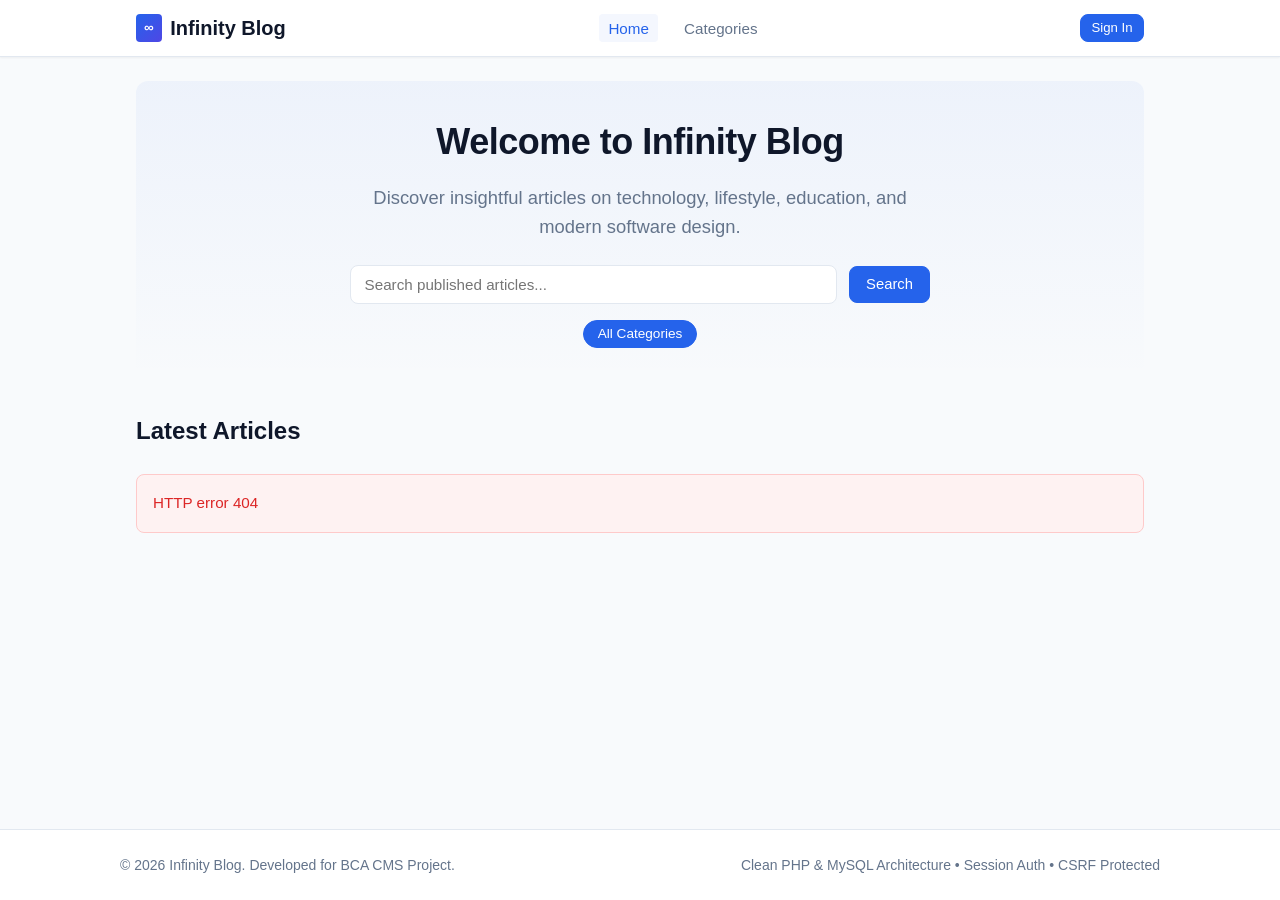
==== index.html @ 46908fe0 "feat(frontend): implement public blog feed, single article view, and login" ====
<!DOCTYPE html>
<html lang="en">
<head>
  <meta charset="UTF-8">
  <meta name="viewport" content="width=device-width, initial-scale=1.0">
  <title>Infinity Blog — Discover Insightful Articles</title>
  <link rel="stylesheet" href="assets/css/style.css">
  <link rel="stylesheet" href="assets/css/public.css">
</head>
<body>
  <!-- Header -->
  <header class="site-header">
    <div class="header-container">
      <a href="index.html" class="brand-logo">
        <span class="brand-badge">∞</span>
        <span>Infinity Blog</span>
      </a>
      <nav>
        <ul class="nav-menu">
          <!-- Dynamically populated by main.js -->
        </ul>
      </nav>
      <div class="header-actions">
        <!-- Dynamically populated by main.js -->
      </div>
    </div>
  </header>

  <!-- Main Content -->
  <main class="main-wrapper">
    <!-- Hero Banner -->
    <section class="hero-banner">
      <h1 class="hero-title">Welcome to Infinity Blog</h1>
      <p class="hero-tagline">Discover insightful articles on technology, lifestyle, education, and modern software design.</p>
      
      <!-- Search & Filters -->
      <form id="search-form" class="search-filter-bar">
        <div class="search-input-wrapper">
          <input type="text" id="search-input" class="form-control" placeholder="Search published articles...">
        </div>
        <button type="submit" class="btn btn-primary">Search</button>
        <button type="button" id="clear-search-btn" class="btn btn-secondary" style="display:none;">Clear</button>
      </form>

      <!-- Category Filter Chips -->
      <div class="category-chips" id="category-chips-container">
        <button type="button" class="category-chip active" data-id="">All Categories</button>
        <!-- Category chips dynamically injected here -->
      </div>
    </section>

    <!-- Articles Section -->
    <section>
      <div class="articles-section-header">
        <h2 class="section-title">Latest Articles</h2>
        <span id="articles-count-label" style="color:var(--color-text-muted);font-size:0.9rem;"></span>
      </div>

      <!-- Loading State -->
      <div id="articles-loading" class="loading-container">
        <div class="spinner"></div>
        <p>Loading published articles from backend...</p>
      </div>

      <!-- Error State -->
      <div id="articles-error" class="alert alert-danger" style="display:none;"></div>

      <!-- Articles Grid -->
      <div class="articles-grid" id="articles-grid" style="display:none;"></div>

      <!-- Empty State -->
      <div id="articles-empty" class="empty-state" style="display:none;">
        <div class="empty-state-icon">📖</div>
        <h3 class="empty-state-title">No Articles Found</h3>
        <p class="empty-state-desc">There are no published articles matching your criteria right now. Check back soon or try another search.</p>
      </div>

      <!-- Pagination -->
      <nav id="pagination-nav" class="pagination" style="display:none;"></nav>
    </section>
  </main>

  <!-- Footer -->
  <footer class="site-footer">
    <div class="footer-container">
      <p>&copy; 2026 Infinity Blog. Developed for BCA CMS Project.</p>
      <p>Clean PHP &amp; MySQL Architecture &bull; Session Auth &bull; CSRF Protected</p>
    </div>
  </footer>

  <!-- Scripts -->
  <script type="module" src="assets/js/main.js"></script>
  <script type="module">
    import { publicBlogService } from './assets/js/public-blog.js';
    import { escapeHtml } from './assets/js/main.js';

    let currentCategoryId = null;
    let currentSearchQuery = '';
    let currentPage = 1;

    async function loadCategories() {
      const container = document.getElementById('category-chips-container');
      try {
        const response = await publicBlogService.getCategories();
        const categories = response?.data || [];
        
        categories.forEach(cat => {
          const btn = document.createElement('button');
          btn.type = 'button';
          btn.className = 'category-chip';
          btn.dataset.id = cat.id;
          btn.textContent = cat.name;
          btn.onclick = () => {
            document.querySelectorAll('.category-chip').forEach(c => c.classList.remove('active'));
            btn.classList.add('active');
            currentCategoryId = cat.id;
            currentPage = 1;
            loadArticles();
          };
          container.appendChild(btn);
        });

        // "All" chip click handler
        const allBtn = container.querySelector('[data-id=""]');
        if (allBtn) {
          allBtn.onclick = () => {
            document.querySelectorAll('.category-chip').forEach(c => c.classList.remove('active'));
            allBtn.classList.add('active');
            currentCategoryId = null;
            currentPage = 1;
            loadArticles();
          };
        }
      } catch (err) {
        console.error('Failed to load categories:', err);
      }
    }

    async function loadArticles() {
      const loadingEl = document.getElementById('articles-loading');
      const gridEl = document.getElementById('articles-grid');
      const emptyEl = document.getElementById('articles-empty');
      const errorEl = document.getElementById('articles-error');
      const paginationEl = document.getElementById('pagination-nav');
      const countLabel = document.getElementById('articles-count-label');

      loadingEl.style.display = 'flex';
      gridEl.style.display = 'none';
      emptyEl.style.display = 'none';
      errorEl.style.display = 'none';
      paginationEl.style.display = 'none';

      try {
        const response = await publicBlogService.getPosts({
          q: currentSearchQuery,
          category_id: currentCategoryId,
          page: currentPage,
          per_page: 6,
        });

        const posts = response?.data || [];
        const meta = response?.meta || {};

        loadingEl.style.display = 'none';

        if (posts.length === 0) {
          emptyEl.style.display = 'block';
          countLabel.textContent = '0 articles';
          return;
        }

        countLabel.textContent = `${meta.total || posts.length} published article${meta.total === 1 ? '' : 's'}`;
        gridEl.innerHTML = '';

        posts.forEach(post => {
          const card = document.createElement('article');
          card.className = 'article-card';
          
          const pubDate = post.published_at 
            ? new Date(post.published_at).toLocaleDateString('en-US', { month: 'short', day: 'numeric', year: 'numeric' })
            : 'Recent';

          const categoryName = post.category_name || 'General';
          const authorInitial = (post.author_name || 'A').charAt(0).toUpperCase();

          card.innerHTML = `
            <div class="article-card-thumb">
              <span>📄</span>
            </div>
            <div class="article-card-body">
              <div class="article-card-meta">
                <span class="badge badge-category">${escapeHtml(categoryName)}</span>
                <time datetime="${escapeHtml(post.published_at || '')}">${escapeHtml(pubDate)}</time>
              </div>
              <h3 class="article-card-title">
                <a href="post.html?id=${post.id}">${escapeHtml(post.title)}</a>
              </h3>
              <p class="article-card-excerpt">${escapeHtml(post.excerpt || post.summary || 'Read the full story...')}</p>
              <div class="article-card-footer">
                <div class="author-byline">
                  <div class="author-avatar-sm">${escapeHtml(authorInitial)}</div>
                  <span>${escapeHtml(post.author_name || 'Author')}</span>
                </div>
                <a href="post.html?id=${post.id}" class="btn btn-outline btn-sm">Read More &rarr;</a>
              </div>
            </div>
          `;
          gridEl.appendChild(card);
        });

        gridEl.style.display = 'grid';

        // Render Pagination
        if (meta.total_pages && meta.total_pages > 1) {
          renderPagination(meta.page, meta.total_pages);
          paginationEl.style.display = 'flex';
        }
      } catch (err) {
        loadingEl.style.display = 'none';
        errorEl.textContent = err.message || 'Failed to connect to the backend server.';
        errorEl.style.display = 'block';
      }
    }

    function renderPagination(current, total) {
      const container = document.getElementById('pagination-nav');
      container.innerHTML = '';

      const prevBtn = document.createElement('button');
      prevBtn.className = 'page-btn';
      prevBtn.innerHTML = '&larr; Prev';
      prevBtn.disabled = current <= 1;
      prevBtn.onclick = () => { currentPage--; loadArticles(); window.scrollTo({ top: 400, behavior: 'smooth' }); };
      container.appendChild(prevBtn);

      for (let i = 1; i <= total; i++) {
        const pageBtn = document.createElement('button');
        pageBtn.className = `page-btn ${i === current ? 'active' : ''}`;
        pageBtn.textContent = i;
        pageBtn.onclick = () => { currentPage = i; loadArticles(); window.scrollTo({ top: 400, behavior: 'smooth' }); };
        container.appendChild(pageBtn);
      }

      const nextBtn = document.createElement('button');
      nextBtn.className = 'page-btn';
      nextBtn.innerHTML = 'Next &rarr;';
      nextBtn.disabled = current >= total;
      nextBtn.onclick = () => { currentPage++; loadArticles(); window.scrollTo({ top: 400, behavior: 'smooth' }); };
      container.appendChild(nextBtn);
    }

    // Search handlers
    document.getElementById('search-form').onsubmit = (e) => {
      e.preventDefault();
      currentSearchQuery = document.getElementById('search-input').value.trim();
      document.getElementById('clear-search-btn').style.display = currentSearchQuery ? 'inline-block' : 'none';
      currentPage = 1;
      loadArticles();
    };

    document.getElementById('clear-search-btn').onclick = () => {
      document.getElementById('search-input').value = '';
      currentSearchQuery = '';
      document.getElementById('clear-search-btn').style.display = 'none';
      currentPage = 1;
      loadArticles();
    };

    // Initialize
    loadCategories();
    loadArticles();
  </script>
</body>
</html>
---- assets/css/style.css ----
/* Infinity Blog - Global Styles & Design Tokens */
/* Adheres to frontend.md CSS specifications and wireframe layout */

:root {
  /* Color Palette */
  --color-primary: #2563eb;
  --color-primary-hover: #1d4ed8;
  --color-bg: #f8fafc;
  --color-surface: #ffffff;
  --color-text-main: #0f172a;
  --color-text-muted: #64748b;
  --color-border: #e2e8f0;

  /* Status Colors */
  --color-success: #16a34a;
  --color-success-bg: #f0fdf4;
  --color-danger: #dc2626;
  --color-danger-bg: #fef2f2;
  --color-warning: #d97706;
  --color-warning-bg: #fffbeb;

  /* Typography */
  --font-family-sans: -apple-system, BlinkMacSystemFont, "Segoe UI", Roboto, Oxygen, Ubuntu, Cantarell, sans-serif;
  --font-family-serif: "Merriweather", Georgia, Cambria, "Times New Roman", serif;

  /* Spacing Scale */
  --space-1: 0.25rem;
  --space-2: 0.5rem;
  --space-3: 0.75rem;
  --space-4: 1rem;
  --space-6: 1.5rem;
  --space-8: 2rem;

  /* Layout */
  --max-width-content: 720px;
  --max-width-page: 1040px;
  --radius-sm: 4px;
  --radius-md: 8px;
  --radius-lg: 12px;
  --shadow-sm: 0 1px 2px 0 rgba(0, 0, 0, 0.05);
  --shadow-md: 0 4px 6px -1px rgba(0, 0, 0, 0.1);
  --shadow-lg: 0 10px 15px -3px rgba(0, 0, 0, 0.1);
}

*, *::before, *::after {
  box-sizing: border-box;
  margin: 0;
  padding: 0;
}

body {
  font-family: var(--font-family-sans);
  background-color: var(--color-bg);
  color: var(--color-text-main);
  line-height: 1.6;
  min-height: 100vh;
  display: flex;
  flex-direction: column;
}

/* Header & Navbar */
.site-header {
  background-color: var(--color-surface);
  border-bottom: 1px solid var(--color-border);
  position: sticky;
  top: 0;
  z-index: 100;
  box-shadow: var(--shadow-sm);
}

.header-container {
  max-width: var(--max-width-page);
  margin: 0 auto;
  padding: var(--space-3) var(--space-4);
  display: flex;
  align-items: center;
  justify-content: space-between;
}

.brand-logo {
  display: flex;
  align-items: center;
  gap: var(--space-2);
  text-decoration: none;
  color: var(--color-text-main);
  font-weight: 700;
  font-size: 1.25rem;
}

.brand-badge {
  background: linear-gradient(135deg, var(--color-primary), #4f46e5);
  color: #ffffff;
  padding: 0.2rem 0.5rem;
  border-radius: var(--radius-sm);
  font-size: 0.85rem;
  letter-spacing: 0.5px;
}

.nav-menu {
  display: flex;
  align-items: center;
  gap: var(--space-4);
  list-style: none;
}

.nav-link {
  text-decoration: none;
  color: var(--color-text-muted);
  font-weight: 500;
  font-size: 0.95rem;
  transition: color 0.15s ease;
  padding: 0.35rem 0.6rem;
  border-radius: var(--radius-sm);
}

.nav-link:hover, .nav-link.active {
  color: var(--color-primary);
  background-color: rgba(37, 99, 235, 0.05);
}

.header-actions {
  display: flex;
  align-items: center;
  gap: var(--space-3);
}

/* Main Container */
.main-wrapper {
  flex: 1;
  max-width: var(--max-width-page);
  width: 100%;
  margin: 0 auto;
  padding: var(--space-6) var(--space-4);
}

/* Footer */
.site-footer {
  background-color: var(--color-surface);
  border-top: 1px solid var(--color-border);
  padding: var(--space-6) var(--space-4);
  margin-top: auto;
  color: var(--color-text-muted);
  font-size: 0.875rem;
}

.footer-container {
  max-width: var(--max-width-page);
  margin: 0 auto;
  display: flex;
  align-items: center;
  justify-content: space-between;
  flex-wrap: wrap;
  gap: var(--space-4);
}

/* Buttons */
.btn {
  display: inline-flex;
  align-items: center;
  justify-content: center;
  gap: var(--space-2);
  padding: 0.5rem 1rem;
  border-radius: var(--radius-md);
  font-size: 0.925rem;
  font-weight: 500;
  text-decoration: none;
  cursor: pointer;
  border: 1px solid transparent;
  transition: all 0.15s ease-in-out;
  line-height: 1.25;
}

.btn:disabled, .btn[disabled] {
  opacity: 0.6;
  cursor: not-allowed;
  pointer-events: none;
}

.btn-primary {
  background-color: var(--color-primary);
  color: #ffffff;
  border-color: var(--color-primary);
}
.btn-primary:hover {
  background-color: var(--color-primary-hover);
}

.btn-secondary {
  background-color: #f1f5f9;
  color: var(--color-text-main);
  border-color: var(--color-border);
}
.btn-secondary:hover {
  background-color: #e2e8f0;
}

.btn-outline {
  background-color: transparent;
  color: var(--color-primary);
  border-color: var(--color-primary);
}
.btn-outline:hover {
  background-color: rgba(37, 99, 235, 0.08);
}

.btn-danger {
  background-color: var(--color-danger);
  color: #ffffff;
}
.btn-danger:hover {
  background-color: #b91c1c;
}

.btn-success {
  background-color: var(--color-success);
  color: #ffffff;
}
.btn-success:hover {
  background-color: #15803d;
}

.btn-sm {
  padding: 0.3rem 0.65rem;
  font-size: 0.825rem;
}

.btn-lg {
  padding: 0.75rem 1.5rem;
  font-size: 1.05rem;
}

/* Badges */
.badge {
  display: inline-block;
  padding: 0.2rem 0.6rem;
  font-size: 0.75rem;
  font-weight: 600;
  border-radius: 9999px;
  text-transform: uppercase;
  letter-spacing: 0.5px;
}

.badge-published {
  background-color: var(--color-success-bg);
  color: var(--color-success);
  border: 1px solid rgba(22, 163, 74, 0.3);
}

.badge-draft {
  background-color: var(--color-warning-bg);
  color: var(--color-warning);
  border: 1px solid rgba(217, 119, 6, 0.3);
}

.badge-category {
  background-color: #eff6ff;
  color: var(--color-primary);
  border: 1px solid #bfdbfe;
}

.badge-admin {
  background-color: #f5f3ff;
  color: #7c3aed;
  border: 1px solid #ddd6fe;
}

/* Alerts / Banners */
.alert {
  padding: var(--space-4);
  border-radius: var(--radius-md);
  margin-bottom: var(--space-4);
  display: flex;
  align-items: flex-start;
  gap: var(--space-3);
  font-size: 0.95rem;
}

.alert-success {
  background-color: var(--color-success-bg);
  color: var(--color-success);
  border: 1px solid #bbf7d0;
}

.alert-danger {
  background-color: var(--color-danger-bg);
  color: var(--color-danger);
  border: 1px solid #fecaca;
}

.alert-warning {
  background-color: var(--color-warning-bg);
  color: var(--color-warning);
  border: 1px solid #fde68a;
}

.alert-info {
  background-color: #eff6ff;
  color: #1d4ed8;
  border: 1px solid #bfdbfe;
}

/* Forms */
.form-group {
  margin-bottom: var(--space-4);
}

.form-label {
  display: block;
  font-weight: 600;
  font-size: 0.875rem;
  margin-bottom: var(--space-2);
  color: var(--color-text-main);
}

.form-control {
  width: 100%;
  padding: 0.6rem 0.85rem;
  border: 1px solid var(--color-border);
  border-radius: var(--radius-md);
  background-color: var(--color-surface);
  font-size: 0.95rem;
  font-family: inherit;
  color: var(--color-text-main);
  transition: border-color 0.15s ease, box-shadow 0.15s ease;
}

.form-control:focus {
  outline: none;
  border-color: var(--color-primary);
  box-shadow: 0 0 0 3px rgba(37, 99, 235, 0.15);
}

.form-error {
  color: var(--color-danger);
  font-size: 0.825rem;
  margin-top: var(--space-1);
}

.form-help {
  color: var(--color-text-muted);
  font-size: 0.825rem;
  margin-top: var(--space-1);
}

/* Cards */
.card {
  background-color: var(--color-surface);
  border: 1px solid var(--color-border);
  border-radius: var(--radius-lg);
  padding: var(--space-6);
  box-shadow: var(--shadow-sm);
}

/* Tables */
.table-responsive {
  width: 100%;
  overflow-x: auto;
}

.table {
  width: 100%;
  border-collapse: collapse;
  text-align: left;
  font-size: 0.9rem;
}

.table th, .table td {
  padding: 0.75rem 1rem;
  border-bottom: 1px solid var(--color-border);
}

.table th {
  background-color: #f8fafc;
  font-weight: 600;
  color: var(--color-text-muted);
  text-transform: uppercase;
  font-size: 0.75rem;
  letter-spacing: 0.5px;
}

.table tr:hover td {
  background-color: #f8fafc;
}

/* Toast Container */
#toast-container {
  position: fixed;
  bottom: 1.5rem;
  right: 1.5rem;
  z-index: 9999;
  display: flex;
  flex-direction: column;
  gap: 0.75rem;
}

.toast {
  min-width: 280px;
  max-width: 380px;
  background-color: var(--color-surface);
  border-left: 4px solid var(--color-primary);
  padding: 0.85rem 1.15rem;
  border-radius: var(--radius-md);
  box-shadow: var(--shadow-lg);
  font-size: 0.9rem;
  animation: slideIn 0.25s ease-out;
  display: flex;
  align-items: center;
  justify-content: space-between;
}

.toast.toast-success { border-left-color: var(--color-success); }
.toast.toast-danger { border-left-color: var(--color-danger); }
.toast.toast-warning { border-left-color: var(--color-warning); }

@keyframes slideIn {
  from { transform: translateX(100%); opacity: 0; }
  to { transform: translateX(0); opacity: 1; }
}

/* Modal */
.modal-overlay {
  position: fixed;
  top: 0;
  left: 0;
  width: 100vw;
  height: 100vh;
  background-color: rgba(15, 23, 42, 0.5);
  display: flex;
  align-items: center;
  justify-content: center;
  z-index: 1000;
  opacity: 0;
  pointer-events: none;
  transition: opacity 0.2s ease;
}

.modal-overlay.active {
  opacity: 1;
  pointer-events: auto;
}

.modal-card {
  background-color: var(--color-surface);
  border-radius: var(--radius-lg);
  width: 90%;
  max-width: 520px;
  padding: var(--space-6);
  box-shadow: var(--shadow-lg);
  transform: translateY(-20px);
  transition: transform 0.2s ease;
}

.modal-overlay.active .modal-card {
  transform: translateY(0);
}

.modal-header {
  display: flex;
  align-items: center;
  justify-content: space-between;
  margin-bottom: var(--space-4);
}

.modal-title {
  font-size: 1.25rem;
  font-weight: 700;
}

.modal-close {
  background: none;
  border: none;
  font-size: 1.5rem;
  cursor: pointer;
  color: var(--color-text-muted);
}

.modal-actions {
  display: flex;
  justify-content: flex-end;
  gap: var(--space-3);
  margin-top: var(--space-6);
}

/* Loading Spinner */
.spinner {
  display: inline-block;
  width: 1.5rem;
  height: 1.5rem;
  border: 3px solid rgba(37, 99, 235, 0.2);
  border-radius: 50%;
  border-top-color: var(--color-primary);
  animation: spin 0.8s linear infinite;
}

@keyframes spin {
  to { transform: rotate(360deg); }
}

.loading-container {
  display: flex;
  flex-direction: column;
  align-items: center;
  justify-content: center;
  padding: var(--space-8);
  gap: var(--space-3);
  color: var(--color-text-muted);
}

/* Empty State */
.empty-state {
  text-align: center;
  padding: var(--space-8) var(--space-4);
  background-color: var(--color-surface);
  border: 2px dashed var(--color-border);
  border-radius: var(--radius-lg);
}

.empty-state-icon {
  font-size: 2.5rem;
  margin-bottom: var(--space-3);
  color: var(--color-text-muted);
}

.empty-state-title {
  font-size: 1.15rem;
  font-weight: 600;
  margin-bottom: var(--space-2);
}

.empty-state-desc {
  color: var(--color-text-muted);
  font-size: 0.925rem;
  max-width: 440px;
  margin: 0 auto var(--space-4);
}

/* Responsive */
@media (max-width: 768px) {
  .header-container {
    flex-direction: column;
    align-items: flex-start;
    gap: var(--space-3);
  }
  .nav-menu {
    flex-wrap: wrap;
    gap: var(--space-2);
  }
  .footer-container {
    flex-direction: column;
    text-align: center;
  }
}
---- assets/css/public.css ----
/* Infinity Blog - Public Blog Styles */
/* Adheres to wireframe index.php and post.php layouts */

/* Hero Banner */
.hero-banner {
  text-align: center;
  padding: var(--space-8) var(--space-4);
  background: linear-gradient(180deg, rgba(37, 99, 235, 0.05) 0%, rgba(248, 250, 252, 0) 100%);
  border-radius: var(--radius-lg);
  margin-bottom: var(--space-8);
}

.hero-title {
  font-size: 2.25rem;
  font-weight: 800;
  color: var(--color-text-main);
  letter-spacing: -0.5px;
  margin-bottom: var(--space-3);
}

.hero-tagline {
  font-size: 1.15rem;
  color: var(--color-text-muted);
  max-width: 600px;
  margin: 0 auto var(--space-6);
}

/* Search & Filters Bar */
.search-filter-bar {
  display: flex;
  align-items: center;
  justify-content: center;
  gap: var(--space-3);
  max-width: 580px;
  margin: 0 auto;
}

.search-input-wrapper {
  flex: 1;
  position: relative;
}

.category-chips {
  display: flex;
  align-items: center;
  justify-content: center;
  flex-wrap: wrap;
  gap: var(--space-2);
  margin-top: var(--space-4);
}

.category-chip {
  padding: 0.35rem 0.85rem;
  border-radius: 9999px;
  background-color: var(--color-surface);
  border: 1px solid var(--color-border);
  color: var(--color-text-muted);
  font-size: 0.85rem;
  text-decoration: none;
  cursor: pointer;
  transition: all 0.15s ease;
}

.category-chip:hover, .category-chip.active {
  background-color: var(--color-primary);
  color: #ffffff;
  border-color: var(--color-primary);
}

/* Article Cards Grid */
.articles-section-header {
  display: flex;
  align-items: center;
  justify-content: space-between;
  margin-bottom: var(--space-6);
}

.section-title {
  font-size: 1.5rem;
  font-weight: 700;
}

.articles-grid {
  display: grid;
  grid-template-columns: repeat(auto-fill, minmax(310px, 1fr));
  gap: var(--space-6);
  margin-bottom: var(--space-8);
}

.article-card {
  background-color: var(--color-surface);
  border: 1px solid var(--color-border);
  border-radius: var(--radius-lg);
  overflow: hidden;
  box-shadow: var(--shadow-sm);
  display: flex;
  flex-direction: column;
  transition: transform 0.15s ease, box-shadow 0.15s ease;
}

.article-card:hover {
  transform: translateY(-3px);
  box-shadow: var(--shadow-md);
}

.article-card-thumb {
  height: 160px;
  background: linear-gradient(135deg, #e2e8f0 0%, #cbd5e1 100%);
  display: flex;
  align-items: center;
  justify-content: center;
  color: #94a3b8;
  font-size: 2.5rem;
}

.article-card-body {
  padding: var(--space-6);
  display: flex;
  flex-direction: column;
  flex: 1;
}

.article-card-meta {
  display: flex;
  align-items: center;
  justify-content: space-between;
  margin-bottom: var(--space-3);
  font-size: 0.8rem;
  color: var(--color-text-muted);
}

.article-card-title {
  font-size: 1.25rem;
  font-weight: 700;
  line-height: 1.35;
  margin-bottom: var(--space-3);
}

.article-card-title a {
  color: var(--color-text-main);
  text-decoration: none;
  transition: color 0.15s ease;
}

.article-card-title a:hover {
  color: var(--color-primary);
}

.article-card-excerpt {
  color: var(--color-text-muted);
  font-size: 0.925rem;
  line-height: 1.5;
  margin-bottom: var(--space-6);
  flex: 1;
}

.article-card-footer {
  display: flex;
  align-items: center;
  justify-content: space-between;
  padding-top: var(--space-4);
  border-top: 1px solid var(--color-border);
  font-size: 0.85rem;
}

.author-byline {
  display: flex;
  align-items: center;
  gap: var(--space-2);
}

.author-avatar-sm {
  width: 28px;
  height: 28px;
  border-radius: 50%;
  background-color: var(--color-primary);
  color: #ffffff;
  display: flex;
  align-items: center;
  justify-content: center;
  font-weight: 700;
  font-size: 0.75rem;
}

/* Pagination */
.pagination {
  display: flex;
  align-items: center;
  justify-content: center;
  gap: var(--space-2);
  margin: var(--space-8) 0;
}

.page-btn {
  min-width: 38px;
  height: 38px;
  padding: 0 var(--space-3);
  display: flex;
  align-items: center;
  justify-content: center;
  border-radius: var(--radius-md);
  border: 1px solid var(--color-border);
  background-color: var(--color-surface);
  color: var(--color-text-main);
  text-decoration: none;
  font-size: 0.9rem;
  font-weight: 500;
  cursor: pointer;
  transition: all 0.15s ease;
}

.page-btn:hover:not(:disabled) {
  border-color: var(--color-primary);
  color: var(--color-primary);
}

.page-btn.active {
  background-color: var(--color-primary);
  color: #ffffff;
  border-color: var(--color-primary);
}

.page-btn:disabled {
  opacity: 0.5;
  cursor: not-allowed;
}

/* Single Article Reading View */
.article-reading-container {
  max-width: var(--max-width-content);
  margin: 0 auto;
  background-color: var(--color-surface);
  padding: var(--space-8);
  border-radius: var(--radius-lg);
  border: 1px solid var(--color-border);
  box-shadow: var(--shadow-sm);
}

.article-header {
  margin-bottom: var(--space-6);
  padding-bottom: var(--space-6);
  border-bottom: 1px solid var(--color-border);
}

.article-header-meta {
  display: flex;
  align-items: center;
  gap: var(--space-3);
  margin-bottom: var(--space-3);
  font-size: 0.875rem;
  color: var(--color-text-muted);
}

.article-full-title {
  font-family: var(--font-family-serif);
  font-size: 2.25rem;
  font-weight: 700;
  line-height: 1.25;
  color: var(--color-text-main);
  margin-bottom: var(--space-4);
}

.article-author-row {
  display: flex;
  align-items: center;
  gap: var(--space-3);
  color: var(--color-text-muted);
  font-size: 0.9rem;
}

/* Stored AI Summary Box */
.ai-summary-card {
  background: linear-gradient(135deg, #f0fdf4 0%, #ecfdf5 100%);
  border: 1px solid #a7f3d0;
  border-radius: var(--radius-md);
  padding: var(--space-6);
  margin-bottom: var(--space-8);
}

.ai-summary-header {
  display: flex;
  align-items: center;
  gap: var(--space-2);
  margin-bottom: var(--space-2);
  color: #065f46;
  font-weight: 700;
  font-size: 0.9rem;
  text-transform: uppercase;
  letter-spacing: 0.5px;
}

.ai-summary-text {
  color: #064e3b;
  font-size: 1rem;
  line-height: 1.6;
}

/* Article Content Typography */
.article-content {
  font-size: 1.125rem;
  line-height: 1.75;
  color: #1e293b;
}

.article-content p {
  margin-bottom: 1.5rem;
}

.article-content h2 {
  font-size: 1.5rem;
  font-weight: 700;
  margin-top: 2rem;
  margin-bottom: 1rem;
  color: var(--color-text-main);
}

.article-content ul, .article-content ol {
  margin-left: 1.5rem;
  margin-bottom: 1.5rem;
}

.article-footer-nav {
  margin-top: var(--space-8);
  padding-top: var(--space-6);
  border-top: 1px solid var(--color-border);
  display: flex;
  justify-content: space-between;
}
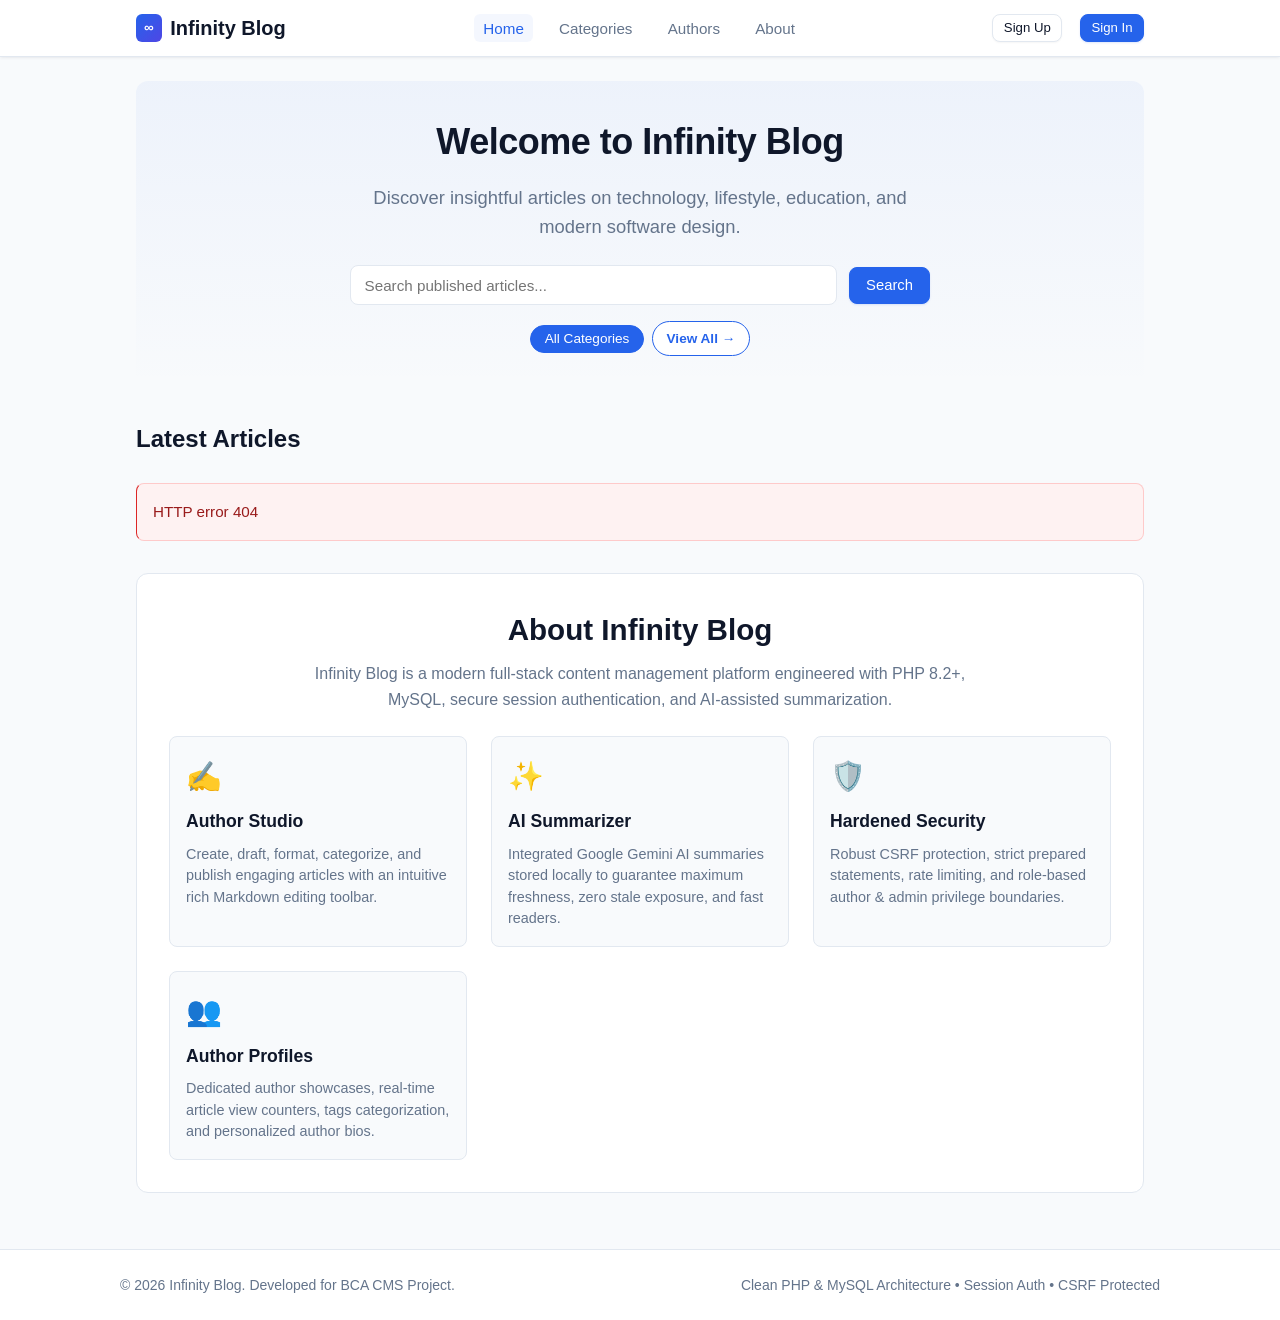
==== commit 167cdc16: "feat: complete wireframe navigation, author profiles, views counter, bulk actions, and button intera" ====
--- a/index.html
+++ b/index.html
@@ -46,6 +46,7 @@
       <div class="category-chips" id="category-chips-container">
         <button type="button" class="category-chip active" data-id="">All Categories</button>
         <!-- Category chips dynamically injected here -->
+        <a href="categories.html" class="category-chip" style="font-weight:600;color:var(--color-primary);border-color:var(--color-primary);text-decoration:none;">View All &rarr;</a>
       </div>
     </section>
 
@@ -77,6 +78,38 @@
 
       <!-- Pagination -->
       <nav id="pagination-nav" class="pagination" style="display:none;"></nav>
+    </section>
+
+    <!-- About Section (#about) -->
+    <section class="about-section" id="about">
+      <div style="text-align:center;max-width:700px;margin:0 auto var(--space-6);">
+        <h2 style="font-size:1.85rem;font-weight:800;color:var(--color-text-main);margin-bottom:var(--space-2);">About Infinity Blog</h2>
+        <p style="color:var(--color-text-muted);font-size:1rem;line-height:1.6;">
+          Infinity Blog is a modern full-stack content management platform engineered with PHP 8.2+, MySQL, secure session authentication, and AI-assisted summarization.
+        </p>
+      </div>
+      <div class="about-grid">
+        <div class="about-feature-card">
+          <div style="font-size:1.8rem;margin-bottom:var(--space-2);">✍️</div>
+          <h3 style="font-size:1.1rem;font-weight:700;margin-bottom:var(--space-2);">Author Studio</h3>
+          <p style="color:var(--color-text-muted);font-size:0.9rem;line-height:1.5;">Create, draft, format, categorize, and publish engaging articles with an intuitive rich Markdown editing toolbar.</p>
+        </div>
+        <div class="about-feature-card">
+          <div style="font-size:1.8rem;margin-bottom:var(--space-2);">✨</div>
+          <h3 style="font-size:1.1rem;font-weight:700;margin-bottom:var(--space-2);">AI Summarizer</h3>
+          <p style="color:var(--color-text-muted);font-size:0.9rem;line-height:1.5;">Integrated Google Gemini AI summaries stored locally to guarantee maximum freshness, zero stale exposure, and fast readers.</p>
+        </div>
+        <div class="about-feature-card">
+          <div style="font-size:1.8rem;margin-bottom:var(--space-2);">🛡️</div>
+          <h3 style="font-size:1.1rem;font-weight:700;margin-bottom:var(--space-2);">Hardened Security</h3>
+          <p style="color:var(--color-text-muted);font-size:0.9rem;line-height:1.5;">Robust CSRF protection, strict prepared statements, rate limiting, and role-based author &amp; admin privilege boundaries.</p>
+        </div>
+        <div class="about-feature-card">
+          <div style="font-size:1.8rem;margin-bottom:var(--space-2);">👥</div>
+          <h3 style="font-size:1.1rem;font-weight:700;margin-bottom:var(--space-2);">Author Profiles</h3>
+          <p style="color:var(--color-text-muted);font-size:0.9rem;line-height:1.5;">Dedicated author showcases, real-time article view counters, tags categorization, and personalized author bios.</p>
+        </div>
+      </div>
     </section>
   </main>
 
@@ -94,9 +127,10 @@
     import { publicBlogService } from './assets/js/public-blog.js';
     import { escapeHtml } from './assets/js/main.js';
 
-    let currentCategoryId = null;
-    let currentSearchQuery = '';
-    let currentPage = 1;
+    const urlParams = new URLSearchParams(window.location.search);
+    let currentCategoryId = urlParams.get('category_id') ? parseInt(urlParams.get('category_id'), 10) : null;
+    let currentSearchQuery = urlParams.get('q') || '';
+    let currentPage = urlParams.get('page') ? parseInt(urlParams.get('page'), 10) : 1;
 
     async function loadCategories() {
       const container = document.getElementById('category-chips-container');
@@ -104,10 +138,16 @@
         const response = await publicBlogService.getCategories();
         const categories = response?.data || [];
         
+        const allBtn = container.querySelector('[data-id=""]');
+        if (currentCategoryId && allBtn) {
+          allBtn.classList.remove('active');
+        }
+
         categories.forEach(cat => {
           const btn = document.createElement('button');
           btn.type = 'button';
-          btn.className = 'category-chip';
+          const isSelected = currentCategoryId === parseInt(cat.id, 10);
+          btn.className = `category-chip ${isSelected ? 'active' : ''}`;
           btn.dataset.id = cat.id;
           btn.textContent = cat.name;
           btn.onclick = () => {
@@ -121,7 +161,6 @@
         });
 
         // "All" chip click handler
-        const allBtn = container.querySelector('[data-id=""]');
         if (allBtn) {
           allBtn.onclick = () => {
             document.querySelectorAll('.category-chip').forEach(c => c.classList.remove('active'));
@@ -183,24 +222,34 @@
           const categoryName = post.category_name || 'General';
           const authorInitial = (post.author_name || 'A').charAt(0).toUpperCase();
 
+          const thumbHtml = post.featured_image
+            ? `<div class="article-card-thumb" style="padding:0;overflow:hidden;"><img src="${escapeHtml(post.featured_image)}" alt="${escapeHtml(post.title)}" style="width:100%;height:100%;object-fit:cover;"></div>`
+            : `<div class="article-card-thumb"><span>📄</span></div>`;
+
+          const tagsHtml = post.tags
+            ? `<div style="margin-top:6px;">${post.tags.split(',').map(t => `<span class="tag-badge">#${escapeHtml(t.trim())}</span>`).join('')}</div>`
+            : '';
+
           card.innerHTML = `
-            <div class="article-card-thumb">
-              <span>📄</span>
-            </div>
+            ${thumbHtml}
             <div class="article-card-body">
               <div class="article-card-meta">
-                <span class="badge badge-category">${escapeHtml(categoryName)}</span>
-                <time datetime="${escapeHtml(post.published_at || '')}">${escapeHtml(pubDate)}</time>
+                <a href="index.html?category_id=${post.category_id || ''}" class="badge badge-category" style="text-decoration:none;">${escapeHtml(categoryName)}</a>
+                <div style="display:flex;align-items:center;gap:8px;">
+                  <span style="font-size:0.75rem;color:var(--color-text-muted);">👁️ ${post.views || 0}</span>
+                  <time datetime="${escapeHtml(post.published_at || '')}">${escapeHtml(pubDate)}</time>
+                </div>
               </div>
               <h3 class="article-card-title">
                 <a href="post.html?id=${post.id}">${escapeHtml(post.title)}</a>
               </h3>
               <p class="article-card-excerpt">${escapeHtml(post.excerpt || post.summary || 'Read the full story...')}</p>
-              <div class="article-card-footer">
-                <div class="author-byline">
+              ${tagsHtml}
+              <div class="article-card-footer" style="margin-top:auto;padding-top:var(--space-4);">
+                <a href="author.html?id=${post.author_id || ''}" class="author-byline" style="text-decoration:none;color:inherit;">
                   <div class="author-avatar-sm">${escapeHtml(authorInitial)}</div>
                   <span>${escapeHtml(post.author_name || 'Author')}</span>
-                </div>
+                </a>
                 <a href="post.html?id=${post.id}" class="btn btn-outline btn-sm">Read More &rarr;</a>
               </div>
             </div>
@@ -266,6 +315,12 @@
       loadArticles();
     };
 
+    // Prepopulate search input if present in URL
+    if (currentSearchQuery) {
+      document.getElementById('search-input').value = currentSearchQuery;
+      document.getElementById('clear-search-btn').style.display = 'inline-block';
+    }
+
     // Initialize
     loadCategories();
     loadArticles();
--- a/assets/css/style.css
+++ b/assets/css/style.css
@@ -20,7 +20,7 @@
   --color-warning-bg: #fffbeb;
 
   /* Typography */
-  --font-family-sans: -apple-system, BlinkMacSystemFont, "Segoe UI", Roboto, Oxygen, Ubuntu, Cantarell, sans-serif;
+  --font-family-sans: -apple-system, BlinkMacSystemFont, "Segoe UI", Roboto, "Helvetica Neue", Arial, sans-serif;
   --font-family-serif: "Merriweather", Georgia, Cambria, "Times New Roman", serif;
 
   /* Spacing Scale */
@@ -34,12 +34,12 @@
   /* Layout */
   --max-width-content: 720px;
   --max-width-page: 1040px;
-  --radius-sm: 4px;
+  --radius-sm: 6px;
   --radius-md: 8px;
   --radius-lg: 12px;
-  --shadow-sm: 0 1px 2px 0 rgba(0, 0, 0, 0.05);
-  --shadow-md: 0 4px 6px -1px rgba(0, 0, 0, 0.1);
-  --shadow-lg: 0 10px 15px -3px rgba(0, 0, 0, 0.1);
+  --shadow-sm: 0 1px 3px 0 rgba(15, 23, 42, 0.06), 0 1px 2px -1px rgba(15, 23, 42, 0.04);
+  --shadow-md: 0 4px 6px -1px rgba(15, 23, 42, 0.08), 0 2px 4px -2px rgba(15, 23, 42, 0.04);
+  --shadow-lg: 0 10px 15px -3px rgba(15, 23, 42, 0.08), 0 4px 6px -4px rgba(15, 23, 42, 0.03);
 }
 
 *, *::before, *::after {
@@ -56,6 +56,9 @@
   min-height: 100vh;
   display: flex;
   flex-direction: column;
+  -webkit-font-smoothing: antialiased;
+  -moz-osx-font-smoothing: grayscale;
+  text-rendering: optimizeLegibility;
 }
 
 /* Header & Navbar */
@@ -166,8 +169,18 @@
   text-decoration: none;
   cursor: pointer;
   border: 1px solid transparent;
-  transition: all 0.15s ease-in-out;
+  transition: all 0.15s cubic-bezier(0.16, 1, 0.3, 1);
   line-height: 1.25;
+  user-select: none;
+}
+
+.btn:focus-visible {
+  outline: 2px solid var(--color-primary);
+  outline-offset: 2px;
+}
+
+.btn:active:not(:disabled) {
+  transform: scale(0.98);
 }
 
 .btn:disabled, .btn[disabled] {
@@ -180,18 +193,23 @@
   background-color: var(--color-primary);
   color: #ffffff;
   border-color: var(--color-primary);
+  box-shadow: 0 1px 2px rgba(37, 99, 235, 0.15);
 }
 .btn-primary:hover {
   background-color: var(--color-primary-hover);
+  border-color: var(--color-primary-hover);
+  box-shadow: 0 2px 4px rgba(37, 99, 235, 0.2);
 }
 
 .btn-secondary {
-  background-color: #f1f5f9;
+  background-color: var(--color-surface);
   color: var(--color-text-main);
   border-color: var(--color-border);
+  box-shadow: 0 1px 2px rgba(0, 0, 0, 0.04);
 }
 .btn-secondary:hover {
-  background-color: #e2e8f0;
+  background-color: #f8fafc;
+  border-color: #cbd5e1;
 }
 
 .btn-outline {
@@ -200,7 +218,7 @@
   border-color: var(--color-primary);
 }
 .btn-outline:hover {
-  background-color: rgba(37, 99, 235, 0.08);
+  background-color: rgba(37, 99, 235, 0.06);
 }
 
 .btn-danger {
@@ -273,30 +291,35 @@
   align-items: flex-start;
   gap: var(--space-3);
   font-size: 0.95rem;
+  border-left: 4px solid transparent;
 }
 
 .alert-success {
   background-color: var(--color-success-bg);
-  color: var(--color-success);
+  color: #166534;
   border: 1px solid #bbf7d0;
+  border-left-color: var(--color-success);
 }
 
 .alert-danger {
   background-color: var(--color-danger-bg);
-  color: var(--color-danger);
+  color: #991b1b;
   border: 1px solid #fecaca;
+  border-left-color: var(--color-danger);
 }
 
 .alert-warning {
   background-color: var(--color-warning-bg);
-  color: var(--color-warning);
+  color: #92400e;
   border: 1px solid #fde68a;
+  border-left-color: var(--color-warning);
 }
 
 .alert-info {
   background-color: #eff6ff;
-  color: #1d4ed8;
+  color: #1e40af;
   border: 1px solid #bfdbfe;
+  border-left-color: var(--color-primary);
 }
 
 /* Forms */
@@ -314,7 +337,7 @@
 
 .form-control {
   width: 100%;
-  padding: 0.6rem 0.85rem;
+  padding: 0.65rem 0.85rem;
   border: 1px solid var(--color-border);
   border-radius: var(--radius-md);
   background-color: var(--color-surface);
@@ -327,13 +350,18 @@
 .form-control:focus {
   outline: none;
   border-color: var(--color-primary);
-  box-shadow: 0 0 0 3px rgba(37, 99, 235, 0.15);
+  box-shadow: 0 0 0 3px rgba(37, 99, 235, 0.12);
+}
+
+select.form-control {
+  cursor: pointer;
 }
 
 .form-error {
   color: var(--color-danger);
   font-size: 0.825rem;
   margin-top: var(--space-1);
+  font-weight: 500;
 }
 
 .form-help {
@@ -550,3 +578,240 @@
     text-align: center;
   }
 }
+
+/* Editor Toolbar */
+.editor-toolbar {
+  display: flex;
+  align-items: center;
+  gap: var(--space-1);
+  background-color: var(--color-bg);
+  border: 1px solid var(--color-border);
+  border-bottom: none;
+  border-radius: var(--radius-md) var(--radius-md) 0 0;
+  padding: var(--space-2);
+  flex-wrap: wrap;
+}
+
+.toolbar-btn {
+  background: var(--color-surface);
+  border: 1px solid var(--color-border);
+  border-radius: var(--radius-sm);
+  padding: 0.25rem 0.6rem;
+  font-size: 0.85rem;
+  font-weight: 600;
+  color: var(--color-text-main);
+  cursor: pointer;
+  transition: all 0.15s ease;
+  display: inline-flex;
+  align-items: center;
+  justify-content: center;
+}
+
+.toolbar-btn:hover {
+  background-color: var(--color-primary);
+  color: #ffffff;
+  border-color: var(--color-primary);
+}
+
+.editor-with-toolbar {
+  border-top-left-radius: 0 !important;
+  border-top-right-radius: 0 !important;
+}
+
+/* Tag Badges & Chips */
+.tag-badge {
+  display: inline-block;
+  background-color: #f1f5f9;
+  color: #475569;
+  border: 1px solid #cbd5e1;
+  padding: 0.2rem 0.55rem;
+  border-radius: 9999px;
+  font-size: 0.78rem;
+  font-weight: 500;
+  margin-right: 4px;
+  margin-bottom: 4px;
+}
+
+/* Image Upload Preview & Box */
+.image-upload-wrapper {
+  display: flex;
+  flex-direction: column;
+  gap: var(--space-2);
+}
+
+.image-preview-container {
+  width: 100%;
+  max-height: 220px;
+  border-radius: var(--radius-md);
+  overflow: hidden;
+  border: 1px solid var(--color-border);
+  background-color: var(--color-bg);
+  position: relative;
+  display: flex;
+  align-items: center;
+  justify-content: center;
+}
+
+.image-preview-img {
+  width: 100%;
+  height: 100%;
+  max-height: 220px;
+  object-fit: cover;
+}
+
+/* Bulk Actions Bar */
+.bulk-actions-bar {
+  display: flex;
+  align-items: center;
+  justify-content: space-between;
+  background: #eff6ff;
+  border: 1px solid #bfdbfe;
+  border-radius: var(--radius-md);
+  padding: var(--space-3) var(--space-4);
+  margin-bottom: var(--space-4);
+  font-size: 0.9rem;
+  color: #1e40af;
+}
+
+/* Author Profile Hero */
+.author-profile-hero {
+  background: var(--color-surface);
+  border: 1px solid var(--color-border);
+  border-radius: var(--radius-lg);
+  padding: var(--space-8);
+  margin-bottom: var(--space-8);
+  box-shadow: var(--shadow-sm);
+}
+
+.author-hero-header {
+  display: flex;
+  align-items: center;
+  gap: var(--space-6);
+  flex-wrap: wrap;
+}
+
+.author-avatar-lg {
+  width: 80px;
+  height: 80px;
+  border-radius: 50%;
+  background: linear-gradient(135deg, var(--color-primary), #4f46e5);
+  color: #ffffff;
+  display: flex;
+  align-items: center;
+  justify-content: center;
+  font-size: 2.25rem;
+  font-weight: 700;
+  flex-shrink: 0;
+  box-shadow: var(--shadow-md);
+}
+
+.author-info-main {
+  flex: 1;
+}
+
+.author-display-title {
+  font-size: 1.75rem;
+  font-weight: 800;
+  color: var(--color-text-main);
+  margin-bottom: var(--space-1);
+}
+
+.author-bio-text {
+  color: var(--color-text-muted);
+  font-size: 1rem;
+  line-height: 1.55;
+  margin-top: var(--space-2);
+}
+
+.author-stats-row {
+  display: grid;
+  grid-template-columns: repeat(auto-fit, minmax(130px, 1fr));
+  gap: var(--space-4);
+  margin-top: var(--space-6);
+  padding-top: var(--space-6);
+  border-top: 1px solid var(--color-border);
+}
+
+.author-stat-item {
+  text-align: center;
+}
+
+.author-stat-num {
+  font-size: 1.65rem;
+  font-weight: 800;
+  color: var(--color-primary);
+  display: block;
+}
+
+.author-stat-lbl {
+  font-size: 0.8rem;
+  color: var(--color-text-muted);
+  text-transform: uppercase;
+  font-weight: 600;
+  letter-spacing: 0.5px;
+}
+
+/* Authors Directory Grid */
+.authors-grid {
+  display: grid;
+  grid-template-columns: repeat(auto-fill, minmax(280px, 1fr));
+  gap: var(--space-6);
+  margin-bottom: var(--space-8);
+}
+
+.author-card {
+  background: var(--color-surface);
+  border: 1px solid var(--color-border);
+  border-radius: var(--radius-lg);
+  padding: var(--space-6);
+  box-shadow: var(--shadow-sm);
+  display: flex;
+  flex-direction: column;
+  align-items: center;
+  text-align: center;
+  transition: transform 0.15s ease, box-shadow 0.15s ease;
+}
+
+.author-card:hover {
+  transform: translateY(-3px);
+  box-shadow: var(--shadow-md);
+}
+
+/* Related Articles Grid */
+.related-articles-section {
+  margin-top: var(--space-8);
+  padding-top: var(--space-8);
+  border-top: 1px solid var(--color-border);
+}
+
+.related-grid {
+  display: grid;
+  grid-template-columns: repeat(auto-fit, minmax(280px, 1fr));
+  gap: var(--space-6);
+  margin-top: var(--space-4);
+}
+
+/* About Section */
+.about-section {
+  background: var(--color-surface);
+  border: 1px solid var(--color-border);
+  border-radius: var(--radius-lg);
+  padding: var(--space-8);
+  margin-top: var(--space-8);
+  margin-bottom: var(--space-8);
+}
+
+.about-grid {
+  display: grid;
+  grid-template-columns: repeat(auto-fit, minmax(240px, 1fr));
+  gap: var(--space-6);
+  margin-top: var(--space-6);
+}
+
+.about-feature-card {
+  padding: var(--space-4);
+  border: 1px solid var(--color-border);
+  border-radius: var(--radius-md);
+  background: var(--color-bg);
+}
+
--- a/assets/css/public.css
+++ b/assets/css/public.css
@@ -95,22 +95,24 @@
   box-shadow: var(--shadow-sm);
   display: flex;
   flex-direction: column;
-  transition: transform 0.15s ease, box-shadow 0.15s ease;
+  transition: transform 0.2s cubic-bezier(0.16, 1, 0.3, 1), box-shadow 0.2s cubic-bezier(0.16, 1, 0.3, 1), border-color 0.15s ease;
 }
 
 .article-card:hover {
-  transform: translateY(-3px);
+  transform: translateY(-4px);
   box-shadow: var(--shadow-md);
+  border-color: #cbd5e1;
 }
 
 .article-card-thumb {
-  height: 160px;
-  background: linear-gradient(135deg, #e2e8f0 0%, #cbd5e1 100%);
-  display: flex;
-  align-items: center;
-  justify-content: center;
-  color: #94a3b8;
-  font-size: 2.5rem;
+  height: 150px;
+  background: linear-gradient(135deg, #f1f5f9 0%, #e2e8f0 100%);
+  display: flex;
+  align-items: center;
+  justify-content: center;
+  color: var(--color-primary);
+  font-size: 2.25rem;
+  border-bottom: 1px solid var(--color-border);
 }
 
 .article-card-body {
@@ -149,9 +151,13 @@
 .article-card-excerpt {
   color: var(--color-text-muted);
   font-size: 0.925rem;
-  line-height: 1.5;
+  line-height: 1.55;
   margin-bottom: var(--space-6);
   flex: 1;
+  display: -webkit-box;
+  -webkit-line-clamp: 3;
+  -webkit-box-orient: vertical;
+  overflow: hidden;
 }
 
 .article-card-footer {
@@ -173,13 +179,14 @@
   width: 28px;
   height: 28px;
   border-radius: 50%;
-  background-color: var(--color-primary);
+  background: linear-gradient(135deg, var(--color-primary), #4f46e5);
   color: #ffffff;
   display: flex;
   align-items: center;
   justify-content: center;
   font-weight: 700;
   font-size: 0.75rem;
+  box-shadow: 0 1px 2px rgba(0, 0, 0, 0.1);
 }
 
 /* Pagination */
